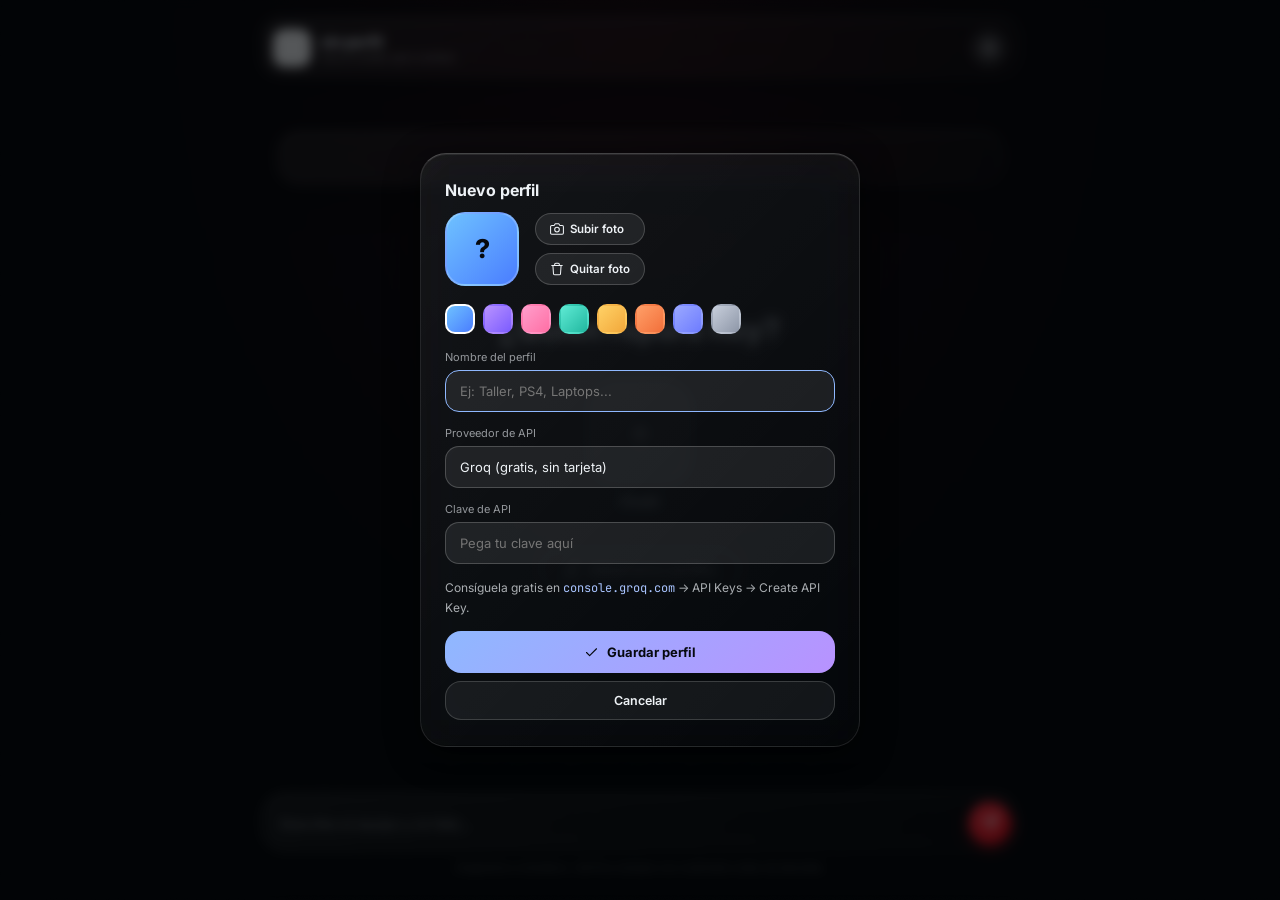
==== index.html @ c8fe5f02 "Add files via upload" ====
<!DOCTYPE html>
<html lang="es">
<head>
  <meta charset="UTF-8">
  <meta name="viewport" content="width=device-width, initial-scale=1.0">
  <title>Banco — Asistente de diagnóstico</title>
  <link rel="stylesheet" href="styles.css">
</head>
<body>

<div class="mesh"></div>
<div class="grain"></div>

<!-- ===================== PANTALLA DE PERFILES ===================== -->
<div id="profileScreen">
  <h1 id="profileScreenTitle">¿Quién repara hoy?</h1>
  <div class="profile-grid" id="profileGrid"></div>
  <div class="profile-screen-actions">
    <button type="button" class="manage-btn" id="manageToggle">
      <svg class="icon" viewBox="0 0 24 24"><path d="M12 20h9"/><path d="M16.5 3.5a2.12 2.12 0 0 1 3 3L7 19l-4 1 1-4Z"/></svg>
      Administrar perfiles
    </button>
  </div>
</div>

<!-- ===================== VISTA DE CHAT ===================== -->
<header>
  <div class="headerbar glass">
    <button type="button" class="header-avatar-btn" id="switchProfileBtn" title="Cambiar de perfil"></button>
    <div class="headertext">
      <h1 id="activeProfileLabel">sin perfil</h1>
      <div class="sub">toca el avatar para cambiar</div>
    </div>
    <button type="button" id="historyBtn" class="iconbtn" title="Historial">
      <svg class="icon" viewBox="0 0 24 24"><circle cx="12" cy="12" r="9"/><path d="M12 7v5l3 3"/></svg>
    </button>
  </div>
</header>

<!-- Modal: historial -->
<div id="historyModal" class="modal-overlay" style="display:none;">
  <div class="modal glass">
    <h2>
      <svg class="icon" viewBox="0 0 24 24"><circle cx="12" cy="12" r="9"/><path d="M12 7v5l3 3"/></svg>
      Historial
    </h2>
    <div id="historyContent"></div>
    <button type="button" class="danger-btn" id="clearHistoryBtn">
      <svg class="icon" viewBox="0 0 24 24" style="width:15px;height:15px;display:inline;vertical-align:-2px;margin-right:4px;"><path d="M3 6h18"/><path d="M8 6V4a2 2 0 0 1 2-2h4a2 2 0 0 1 2 2v2"/><path d="M19 6l-1 14a2 2 0 0 1-2 2H8a2 2 0 0 1-2-2L5 6"/></svg>
      Borrar todo el historial
    </button>
    <button type="button" class="ghost-btn" id="closeHistoryBtn">Cerrar</button>
  </div>
</div>

<!-- Modal: crear/editar perfil -->
<div id="editModal" class="modal-overlay" style="display:none;">
  <div class="modal glass">
    <h2 id="editTitle">Nuevo perfil</h2>

    <div class="avatar-picker">
      <div class="avatar-preview" id="avatarPreview">?</div>
      <div class="avatar-actions">
        <button type="button" id="uploadAvatarBtn">
          <svg class="icon" viewBox="0 0 24 24" style="width:14px;height:14px;"><path d="M23 19a2 2 0 0 1-2 2H3a2 2 0 0 1-2-2V8a2 2 0 0 1 2-2h4l2-3h6l2 3h4a2 2 0 0 1 2 2Z"/><circle cx="12" cy="13" r="4"/></svg>
          Subir foto
        </button>
        <button type="button" id="removeAvatarBtn">
          <svg class="icon" viewBox="0 0 24 24" style="width:14px;height:14px;"><path d="M3 6h18"/><path d="M8 6V4a2 2 0 0 1 2-2h4a2 2 0 0 1 2 2v2"/><path d="M19 6l-1 14a2 2 0 0 1-2 2H8a2 2 0 0 1-2-2L5 6"/></svg>
          Quitar foto
        </button>
      </div>
      <input type="file" id="avatarFileInput" accept="image/*" style="display:none;">
    </div>

    <div class="color-row" id="colorRow"></div>

    <div class="field">
      <label class="field-label">Nombre del perfil</label>
      <input type="text" id="profileNameInput" placeholder="Ej: Taller, PS4, Laptops...">
    </div>

    <div class="field">
      <label class="field-label">Proveedor de API</label>
      <select id="providerSelect">
        <option value="groq">Groq (gratis, sin tarjeta)</option>
        <option value="anthropic">Anthropic / Claude</option>
        <option value="openai">OpenAI</option>
        <option value="custom">Otro compatible con OpenAI (URL personalizada)</option>
      </select>
    </div>

    <div class="field" id="customUrlField" style="display:none;">
      <label class="field-label">URL del endpoint</label>
      <input type="text" id="customUrlInput" placeholder="https://.../v1/chat/completions">
    </div>

    <div class="field">
      <label class="field-label">Clave de API</label>
      <input type="password" id="profileKeyInput" placeholder="Pega tu clave aquí" autocomplete="off">
    </div>

    <p class="modal-text" id="providerHint"></p>

    <button type="button" class="primary-btn" id="saveProfileBtn">
      <svg class="icon" viewBox="0 0 24 24" style="width:15px;height:15px;"><path d="M20 6 9 17l-5-5"/></svg>
      Guardar perfil
    </button>
    <button type="button" class="danger-btn" id="deleteProfileBtn" style="display:none;">Eliminar este perfil</button>
    <button type="button" class="ghost-btn" id="cancelEditBtn">Cancelar</button>
  </div>
</div>

<main id="thread">
  <div class="empty glass" id="emptyState"></div>
</main>

<footer>
  <form id="chatForm" class="glass">
    <textarea id="input" rows="1" placeholder="Describe el equipo y la falla..."></textarea>
    <button type="submit" class="send" id="sendBtn">
      <svg class="icon" viewBox="0 0 24 24" style="stroke:#fff;"><path d="m22 2-7 20-4-9-9-4Z"/><path d="M22 2 11 13"/></svg>
    </button>
  </form>
  <div class="hint">Diagnóstico orientativo. Verifica siempre con multímetro antes de desoldar.</div>
</footer>

<script src="script.js"></script>
</body>
</html>
---- styles.css ----
@import url('https://fonts.googleapis.com/css2?family=Inter:wght@400;500;600;700;800&family=JetBrains+Mono:wght@400;500&display=swap');

* { box-sizing: border-box; -webkit-tap-highlight-color: transparent; }

html, body {
  margin: 0; height: 100%; font-family: 'Inter', sans-serif; color: #eef2f6; overflow-x: hidden;
}

body { min-height: 100vh; display: flex; flex-direction: column; background: #05070c; position: relative; }

.mesh {
  position: fixed; inset: 0; z-index: 0;
  background:
    radial-gradient(ellipse at 50% 0%, rgba(60,10,14,0.35), transparent 55%),
    radial-gradient(ellipse at 50% 100%, rgba(0,0,0,0.6), transparent 60%),
    #000000;
}
.grain {
  position: fixed; inset: 0; z-index: 1; pointer-events: none; opacity: 0.045;
  background-image: url("data:image/svg+xml,%3Csvg xmlns='http://www.w3.org/2000/svg' width='120' height='120'%3E%3Cfilter id='n'%3E%3CfeTurbulence type='fractalNoise' baseFrequency='0.9' numOctaves='2' stitchTiles='stitch'/%3E%3C/filter%3E%3Crect width='100%25' height='100%25' filter='url(%23n)'/%3E%3C/svg%3E");
}

.glass {
  background: linear-gradient(135deg, rgba(255,255,255,0.07), rgba(255,255,255,0.015));
  backdrop-filter: blur(24px) saturate(140%);
  -webkit-backdrop-filter: blur(24px) saturate(140%);
  border: 1px solid rgba(255,255,255,0.1);
  border-top-color: rgba(255,255,255,0.22);
  box-shadow: 0 8px 32px rgba(0,0,0,0.6), inset 0 1px 0 rgba(255,255,255,0.08), inset 0 -1px 0 rgba(0,0,0,0.3);
}

svg.icon { width: 18px; height: 18px; stroke: currentColor; fill: none; stroke-width: 1.8; stroke-linecap: round; stroke-linejoin: round; display: block; }

/* ===================== PANTALLA DE PERFILES (estilo Netflix) ===================== */

#profileScreen {
  position: fixed; inset: 0; z-index: 50;
  display: flex; flex-direction: column; align-items: center; justify-content: center;
  padding: 40px 20px; text-align: center;
}

#profileScreen h1 {
  font-size: clamp(20px, 4vw, 30px);
  font-weight: 800;
  margin: 0 0 36px;
  letter-spacing: 0.01em;
}

.profile-grid {
  display: flex; flex-wrap: wrap; justify-content: center; gap: 22px;
  max-width: 780px;
}

.profile-card {
  width: 118px;
  display: flex; flex-direction: column; align-items: center; gap: 10px;
  cursor: pointer;
  animation: pop-in 0.4s cubic-bezier(.2,.8,.2,1) backwards;
}
.profile-card:nth-child(1){animation-delay:.02s}
.profile-card:nth-child(2){animation-delay:.06s}
.profile-card:nth-child(3){animation-delay:.1s}
.profile-card:nth-child(4){animation-delay:.14s}
.profile-card:nth-child(5){animation-delay:.18s}
.profile-card:nth-child(6){animation-delay:.22s}
@keyframes pop-in { from { opacity: 0; transform: translateY(14px) scale(0.9); } to { opacity: 1; transform: translateY(0) scale(1); } }

.avatar-tile {
  width: 100px; height: 100px; border-radius: 26px;
  display: flex; align-items: center; justify-content: center;
  font-size: 34px; font-weight: 800;
  color: #06090f;
  position: relative;
  overflow: hidden;
  border: 3px solid transparent;
  transition: transform 0.22s cubic-bezier(.2,.8,.2,1), border-color 0.22s ease, box-shadow 0.22s ease;
  box-shadow: 0 6px 18px rgba(0,0,0,0.4);
}
.avatar-tile img { width: 100%; height: 100%; object-fit: cover; }

.profile-card:hover .avatar-tile, .profile-card:focus-visible .avatar-tile {
  transform: translateY(-6px) scale(1.06);
  border-color: #fff;
  box-shadow: 0 14px 30px rgba(0,0,0,0.5), 0 0 0 4px rgba(255,255,255,0.08);
}

.avatar-tile.editing { animation: wiggle 0.35s ease-in-out infinite; }
@keyframes wiggle { 0%,100%{transform:rotate(-2deg)} 50%{transform:rotate(2deg)} }

.profile-card .pname {
  font-size: 13px; font-weight: 600; color: rgba(238,242,246,0.85);
  max-width: 108px; overflow: hidden; text-overflow: ellipsis; white-space: nowrap;
}

.edit-pencil {
  position: absolute; inset: 0; display: none; align-items: center; justify-content: center;
  background: rgba(0,0,0,0.55); color: #fff; border-radius: 23px;
}
.managing .edit-pencil { display: flex; }
.managing .profile-card .avatar-tile { border-color: rgba(255,255,255,0.5); }

.add-tile {
  background: rgba(255,255,255,0.06);
  border: 2px dashed rgba(255,255,255,0.3) !important;
  color: rgba(238,242,246,0.6);
}
.add-tile:hover { color: #eef2f6; border-color: rgba(255,255,255,0.6) !important; }

.profile-screen-actions { margin-top: 40px; display: flex; gap: 12px; }

.manage-btn {
  background: transparent; border: 1px solid rgba(255,255,255,0.28); color: rgba(238,242,246,0.75);
  font-family: inherit; font-size: 12.5px; font-weight: 600; letter-spacing: 0.04em;
  padding: 10px 22px; border-radius: 999px; cursor: pointer; display: flex; align-items: center; gap: 8px;
  transition: all 0.15s ease;
}
.manage-btn:hover { border-color: #fff; color: #fff; }
.manage-btn.active { background: #eef2f6; color: #06090f; border-color: #eef2f6; }

/* ===================== HEADER (vista de chat) ===================== */

header { position: sticky; top: 0; z-index: 10; padding: 18px 20px 16px; }

.headerbar { max-width: 760px; margin: 0 auto; border-radius: 22px; padding: 10px 12px 10px 12px; display: flex; align-items: center; gap: 10px; }

.header-avatar-btn {
  width: 38px; height: 38px; border-radius: 12px; border: none; cursor: pointer; flex-shrink: 0;
  overflow: hidden; padding: 0; display: flex; align-items: center; justify-content: center;
  font-weight: 800; font-size: 14px; color: #06090f;
}
.header-avatar-btn img { width: 100%; height: 100%; object-fit: cover; }

.headertext { flex: 1; min-width: 0; text-align: left; }
.headertext h1 { margin: 0; font-size: 14.5px; font-weight: 700; overflow: hidden; text-overflow: ellipsis; white-space: nowrap; }
.headertext .sub { font-size: 10.5px; color: rgba(238,242,246,0.55); margin-top: 1px; }

.iconbtn {
  background: rgba(255,255,255,0.1); border: 1px solid rgba(255,255,255,0.2); color: #eef2f6;
  width: 36px; height: 36px; border-radius: 50%;
  display: flex; align-items: center; justify-content: center; cursor: pointer; flex-shrink: 0;
  transition: background 0.15s ease;
}
.iconbtn:hover { background: rgba(255,255,255,0.18); }

main {
  position: relative; z-index: 2; flex: 1; max-width: 760px; width: 100%;
  margin: 0 auto; padding: 8px 16px 160px; display: flex; flex-direction: column; gap: 14px;
}

.empty { margin-top: 30px; border-radius: 24px; padding: 26px 24px; font-size: 13px; line-height: 1.7; color: rgba(238,242,246,0.85); }
.empty .eyebrow { display: inline-block; font-size: 10.5px; font-weight: 700; letter-spacing: 0.1em; text-transform: uppercase; color: #a9c4ff; margin-bottom: 10px; }

.chip-row { display: flex; flex-wrap: wrap; gap: 8px; margin-top: 14px; }
.chip {
  font-size: 11.5px; padding: 7px 12px; border-radius: 999px;
  background: rgba(255,255,255,0.08); border: 1px solid rgba(255,255,255,0.18);
  color: rgba(238,242,246,0.9); cursor: pointer; transition: all 0.15s ease;
}
.chip:hover { background: rgba(255,255,255,0.16); transform: translateY(-1px); }

.msg { display: flex; gap: 10px; max-width: 100%; align-items: flex-start; }
.avatar { flex-shrink: 0; width: 30px; height: 30px; border-radius: 50%; margin-top: 2px; overflow: hidden; display:flex; align-items:center; justify-content:center; font-size:12px; font-weight:800; color:#06090f; }
.avatar img { width: 100%; height: 100%; object-fit: cover; }
.msg.assistant .avatar { background: conic-gradient(from 180deg, #7dd8ff, #b892ff, #ff9ecb, #7dd8ff); box-shadow: 0 0 14px rgba(150,170,255,0.5); }

.bubble { flex: 1; padding: 12px 16px; border-radius: 20px; font-size: 13.5px; line-height: 1.65; white-space: pre-wrap; word-break: break-word; }
.msg.user .bubble { background: linear-gradient(135deg, rgba(120,150,255,0.35), rgba(120,150,255,0.12)); border: 1px solid rgba(150,170,255,0.4); box-shadow: inset 0 1px 0 rgba(255,255,255,0.2); }
.msg.assistant .bubble { background: linear-gradient(135deg, rgba(255,255,255,0.1), rgba(255,255,255,0.03)); border: 1px solid rgba(255,255,255,0.16); box-shadow: inset 0 1px 0 rgba(255,255,255,0.15); }
.msg-ts { font-size: 9.5px; color: rgba(238,242,246,0.35); margin-top: 4px; }

.bubble.thinking { color: rgba(238,242,246,0.55); }
.dots span { display: inline-block; animation: blink 1.2s infinite; }
.dots span:nth-child(2) { animation-delay: 0.2s; }
.dots span:nth-child(3) { animation-delay: 0.4s; }
@keyframes blink { 0%,80%,100%{opacity:0.2} 40%{opacity:1} }

footer { position: fixed; bottom: 0; left: 0; right: 0; z-index: 10; padding: 14px 16px 26px; }
form { max-width: 760px; margin: 0 auto; display: flex; gap: 8px; align-items: flex-end; border-radius: 26px; padding: 8px 8px 8px 18px; }

textarea { flex: 1; resize: none; background: transparent; border: none; outline: none; color: #eef2f6; font-family: inherit; font-size: 14px; line-height: 1.5; max-height: 140px; padding: 10px 0; }
textarea::placeholder { color: rgba(238,242,246,0.45); }

button.send {
  background: linear-gradient(135deg, #ff2d3a, #e50914); color: #fff; border: none;
  width: 42px; height: 42px; border-radius: 50%; display: flex; align-items: center; justify-content: center;
  cursor: pointer; flex-shrink: 0; box-shadow: 0 4px 14px rgba(229,9,20,0.45), inset 0 1px 0 rgba(255,255,255,0.25);
  transition: transform 0.12s ease;
}
button.send:hover:not(:disabled) { transform: translateY(-1px) scale(1.04); }
button.send:disabled { background: rgba(255,255,255,0.12); color: rgba(238,242,246,0.4); box-shadow: none; cursor: not-allowed; }

.hint { max-width: 760px; margin: 8px auto 0; font-size: 10.5px; color: rgba(238,242,246,0.45); text-align: center; }

::-webkit-scrollbar { width: 8px; }
::-webkit-scrollbar-thumb { background: rgba(255,255,255,0.15); border-radius: 4px; }

/* ===================== modales ===================== */
.modal-overlay {
  position: fixed; inset: 0; z-index: 100; background: rgba(3,5,9,0.65);
  backdrop-filter: blur(6px); display: flex; align-items: center; justify-content: center; padding: 20px;
}
.modal { max-width: 440px; width: 100%; border-radius: 26px; padding: 26px 24px; max-height: 85vh; overflow-y: auto; }
.modal h2 { margin: 0 0 12px; font-size: 16px; display:flex; align-items:center; gap:8px; }
.modal-text { font-size: 12px; line-height: 1.6; color: rgba(238,242,246,0.7); margin: 0 0 14px; }
.modal .mono { font-family: 'JetBrains Mono', monospace; color: #a9c4ff; }
.field-label { font-size: 11px; color: rgba(238,242,246,0.6); margin-bottom: 6px; display: block; }
.field { margin-bottom: 14px; }

input[type="text"], input[type="password"], select {
  width: 100%; background: rgba(255,255,255,0.08); border: 1px solid rgba(255,255,255,0.2);
  border-radius: 14px; color: #eef2f6; font-family: inherit; font-size: 13px; padding: 12px 14px; outline: none;
}
input[type="text"]:focus, input[type="password"]:focus, select:focus { border-color: #8fb8ff; }
select { font-family: 'Inter', sans-serif; appearance: none; }
select option { background: #101521; color: #eef2f6; }

.primary-btn {
  width: 100%; background: linear-gradient(135deg, #8fb8ff, #b892ff); color: #06090f; border: none;
  font-family: inherit; font-weight: 700; font-size: 13px; border-radius: 16px; padding: 13px; cursor: pointer; margin-top: 4px;
  display: flex; align-items: center; justify-content: center; gap: 8px;
}
.ghost-btn {
  width: 100%; background: rgba(255,255,255,0.06); color: #eef2f6; border: 1px solid rgba(255,255,255,0.16);
  font-family: inherit; font-weight: 600; font-size: 12.5px; border-radius: 16px; padding: 11px; cursor: pointer; margin-top: 8px;
}
.danger-btn {
  width: 100%; background: rgba(255,110,140,0.14); color: #ff9ecb; border: 1px solid rgba(255,110,140,0.35);
  font-family: inherit; font-weight: 600; font-size: 12.5px; border-radius: 16px; padding: 11px; cursor: pointer; margin-top: 8px;
}

.avatar-picker { display: flex; align-items: center; gap: 16px; margin-bottom: 18px; }
.avatar-preview {
  width: 74px; height: 74px; border-radius: 20px; flex-shrink: 0; overflow: hidden;
  display: flex; align-items: center; justify-content: center; font-size: 26px; font-weight: 800; color: #06090f;
  border: 2px solid rgba(255,255,255,0.2);
}
.avatar-preview img { width: 100%; height: 100%; object-fit: cover; }
.avatar-actions { display: flex; flex-direction: column; gap: 8px; }
.avatar-actions button {
  background: rgba(255,255,255,0.08); border: 1px solid rgba(255,255,255,0.18); color: #eef2f6;
  font-family: inherit; font-size: 11.5px; font-weight: 600; padding: 8px 14px; border-radius: 999px; cursor: pointer;
  display: flex; align-items: center; gap: 6px;
}
.avatar-actions button:hover { background: rgba(255,255,255,0.15); }

.color-row { display: flex; gap: 8px; flex-wrap: wrap; margin-bottom: 16px; }
.color-swatch {
  width: 30px; height: 30px; border-radius: 10px; cursor: pointer; border: 2px solid transparent;
  transition: transform 0.15s ease;
}
.color-swatch:hover { transform: scale(1.1); }
.color-swatch.selected { border-color: #fff; }

/* historial */
.history-day { font-size: 10.5px; font-weight: 700; letter-spacing: 0.06em; text-transform: uppercase; color: #a9c4ff; margin: 18px 0 8px; }
.history-day:first-child { margin-top: 0; }
.history-entry { padding: 10px 0; border-bottom: 1px solid rgba(255,255,255,0.08); }
.history-role { font-size: 10px; font-weight: 700; text-transform: uppercase; letter-spacing: 0.04em; color: rgba(238,242,246,0.5); margin-bottom: 3px; }
.history-role.user { color: #8fb8ff; }
.history-content { font-size: 12.5px; line-height: 1.55; color: rgba(238,242,246,0.9); }
.history-time { font-size: 10px; color: rgba(238,242,246,0.4); float: right; }
.history-empty { text-align: center; color: rgba(238,242,246,0.5); font-size: 12.5px; padding: 30px 0; }
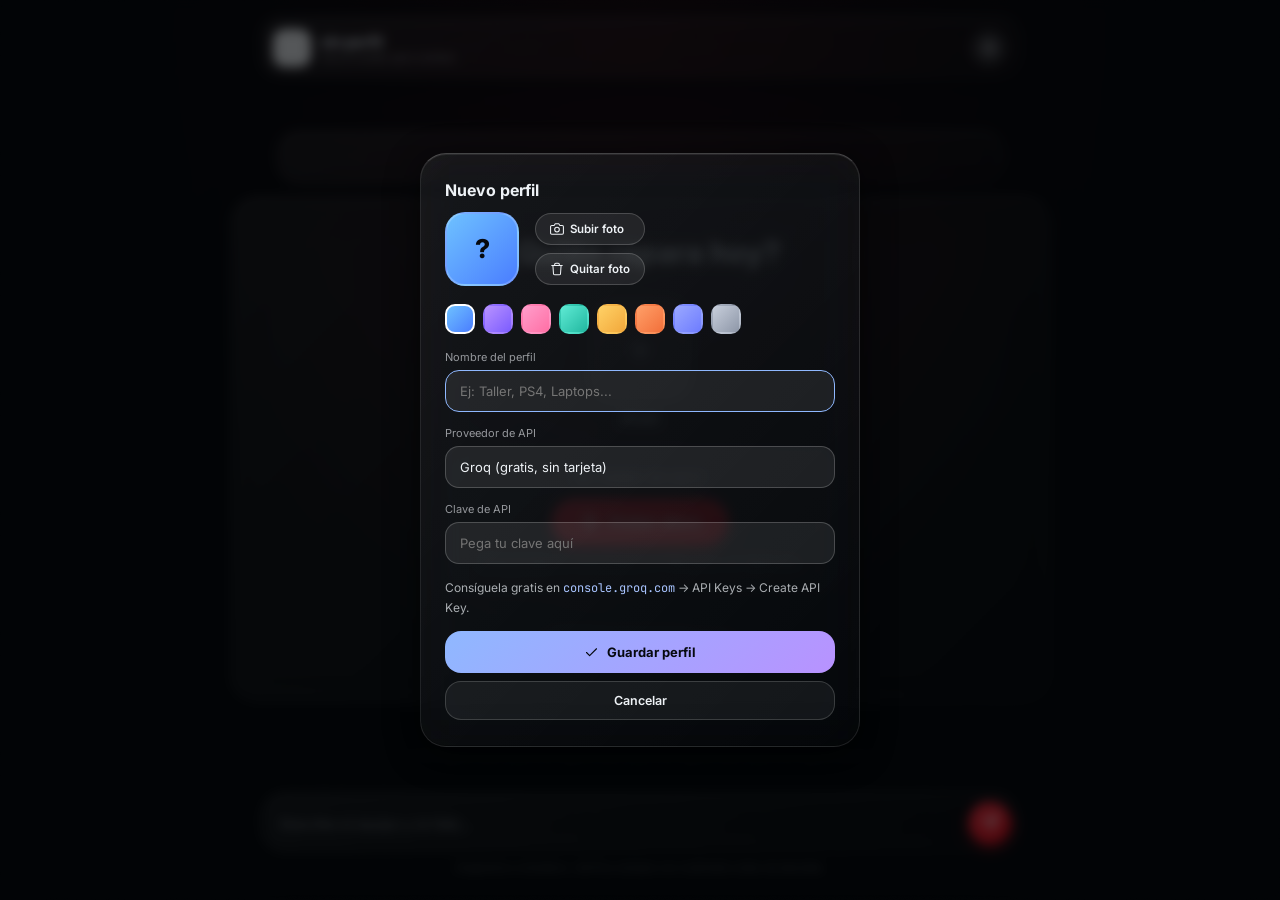
==== commit 1541cbf2: "Add files via upload" ====
--- a/index.html
+++ b/index.html
@@ -13,13 +13,26 @@
 
 <!-- ===================== PANTALLA DE PERFILES ===================== -->
 <div id="profileScreen">
-  <h1 id="profileScreenTitle">¿Quién repara hoy?</h1>
-  <div class="profile-grid" id="profileGrid"></div>
-  <div class="profile-screen-actions">
-    <button type="button" class="manage-btn" id="manageToggle">
-      <svg class="icon" viewBox="0 0 24 24"><path d="M12 20h9"/><path d="M16.5 3.5a2.12 2.12 0 0 1 3 3L7 19l-4 1 1-4Z"/></svg>
-      Administrar perfiles
-    </button>
+  <div class="profile-panel glass">
+    <h1 id="profileScreenTitle">¿Quién repara hoy?</h1>
+    <div class="profile-grid" id="profileGrid"></div>
+
+    <!-- Sección: Prueba gratis sin API Key -->
+    <div class="demo-section">
+      <p class="demo-section-title">No tienes API Key?</p>
+      <button type="button" class="demo-btn" id="demoTryBtn">
+        <svg class="icon" viewBox="0 0 24 24" style="width:20px;height:20px;"><path d="M13 2 3 14h9l-1 8 10-12h-9l1-8z"/></svg>
+        Probar ahora
+      </button>
+      <p class="demo-sub">Entra al chat con Groq (Llama 3.3 70B) gratis, sin registrarte</p>
+    </div>
+
+    <div class="profile-screen-actions">
+      <button type="button" class="manage-btn" id="manageToggle">
+        <svg class="icon" viewBox="0 0 24 24"><path d="M12 20h9"/><path d="M16.5 3.5a2.12 2.12 0 0 1 3 3L7 19l-4 1 1-4Z"/></svg>
+        Administrar perfiles
+      </button>
+    </div>
   </div>
 </div>
 
--- a/styles.css
+++ b/styles.css
@@ -39,10 +39,21 @@
   padding: 40px 20px; text-align: center;
 }
 
+/* Panel unificado que cubre toda la pantalla de perfiles */
+.profile-panel {
+  border-radius: 28px;
+  padding: 36px 32px 32px;
+  max-width: 820px;
+  width: 100%;
+  display: flex;
+  flex-direction: column;
+  align-items: center;
+}
+
 #profileScreen h1 {
   font-size: clamp(20px, 4vw, 30px);
   font-weight: 800;
-  margin: 0 0 36px;
+  margin: 0 0 30px;
   letter-spacing: 0.01em;
 }
 
@@ -260,3 +271,57 @@
 .history-content { font-size: 12.5px; line-height: 1.55; color: rgba(238,242,246,0.9); }
 .history-time { font-size: 10px; color: rgba(238,242,246,0.4); float: right; }
 .history-empty { text-align: center; color: rgba(238,242,246,0.5); font-size: 12.5px; padding: 30px 0; }
+
+/* ===================== DEMO SECTION ===================== */
+
+.demo-section {
+  margin-top: 24px;
+  padding: 20px 22px;
+  border-radius: 18px;
+  background: rgba(255,255,255,0.04);
+  border: 1px solid rgba(255,255,255,0.08);
+  display: flex;
+  flex-direction: column;
+  align-items: center;
+  gap: 10px;
+  max-width: 380px;
+  width: 100%;
+}
+
+.demo-section-title {
+  font-size: 11px;
+  font-weight: 700;
+  letter-spacing: 0.1em;
+  text-transform: uppercase;
+  color: rgba(238,242,246,0.5);
+  margin: 0 0 4px;
+}
+
+.demo-btn {
+  background: linear-gradient(135deg, #ff2d3a, #e50914);
+  border: none;
+  color: #fff;
+  font-family: inherit;
+  font-weight: 700;
+  font-size: 13.5px;
+  letter-spacing: 0.02em;
+  padding: 13px 28px;
+  border-radius: 999px;
+  cursor: pointer;
+  display: flex;
+  align-items: center;
+  gap: 10px;
+  transition: all 0.2s ease;
+  box-shadow: 0 4px 16px rgba(229,9,20,0.4), inset 0 1px 0 rgba(255,255,255,0.25);
+}
+.demo-btn:hover {
+  transform: translateY(-2px) scale(1.03);
+  box-shadow: 0 6px 24px rgba(229,9,20,0.55), inset 0 1px 0 rgba(255,255,255,0.3);
+}
+
+.demo-sub {
+  font-size: 11px;
+  color: rgba(238,242,246,0.4);
+  margin: 0;
+  text-align: center;
+}
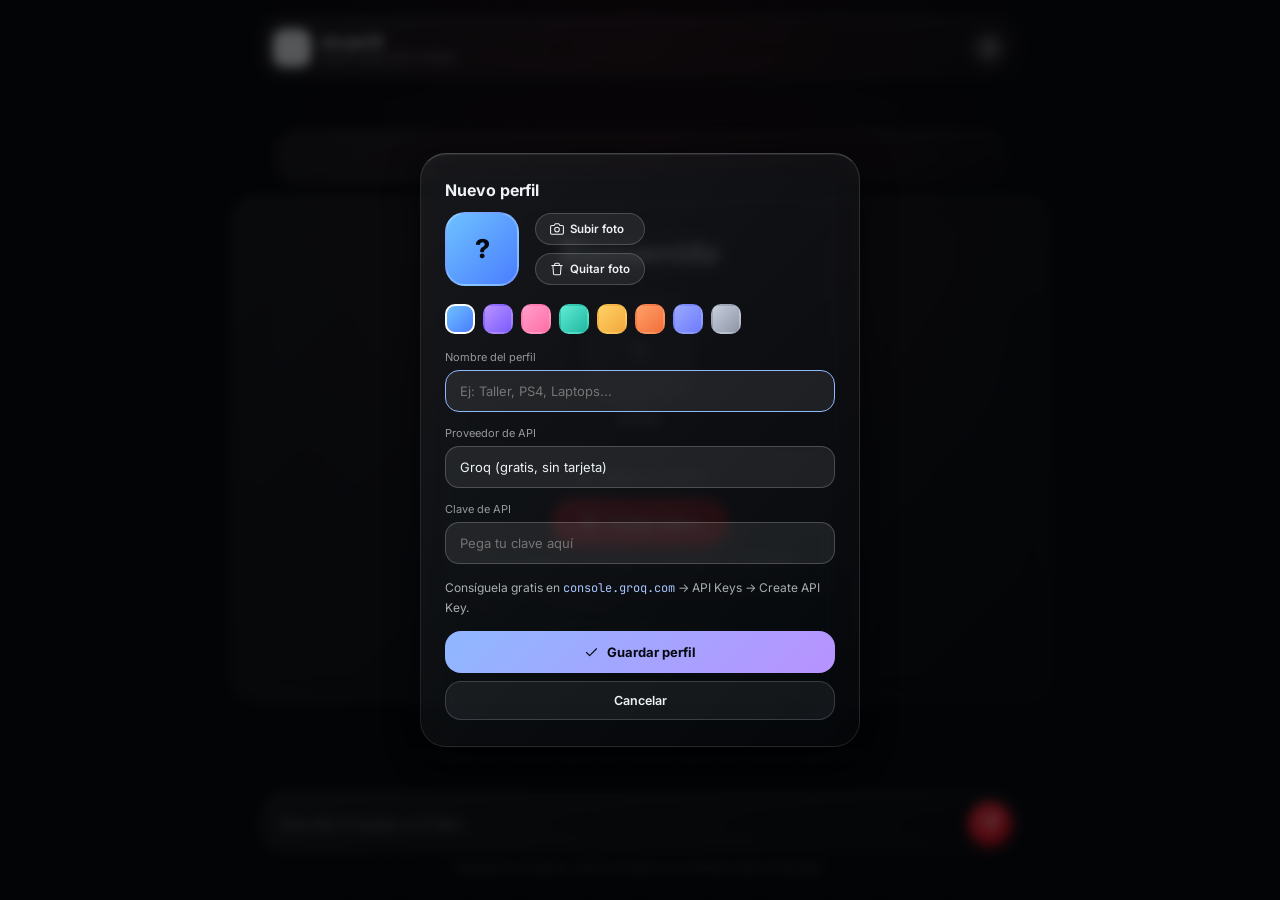
==== commit 67d56f30: "Change title and welcome message in index.html" ====
--- a/index.html
+++ b/index.html
@@ -3,7 +3,7 @@
 <head>
   <meta charset="UTF-8">
   <meta name="viewport" content="width=device-width, initial-scale=1.0">
-  <title>Banco — Asistente de diagnóstico</title>
+  <title>DMZ</title>
   <link rel="stylesheet" href="styles.css">
 </head>
 <body>
@@ -14,7 +14,7 @@
 <!-- ===================== PANTALLA DE PERFILES ===================== -->
 <div id="profileScreen">
   <div class="profile-panel glass">
-    <h1 id="profileScreenTitle">¿Quién repara hoy?</h1>
+    <h1 id="profileScreenTitle">Bienvenido</h1>
     <div class="profile-grid" id="profileGrid"></div>
 
     <!-- Sección: Prueba gratis sin API Key -->
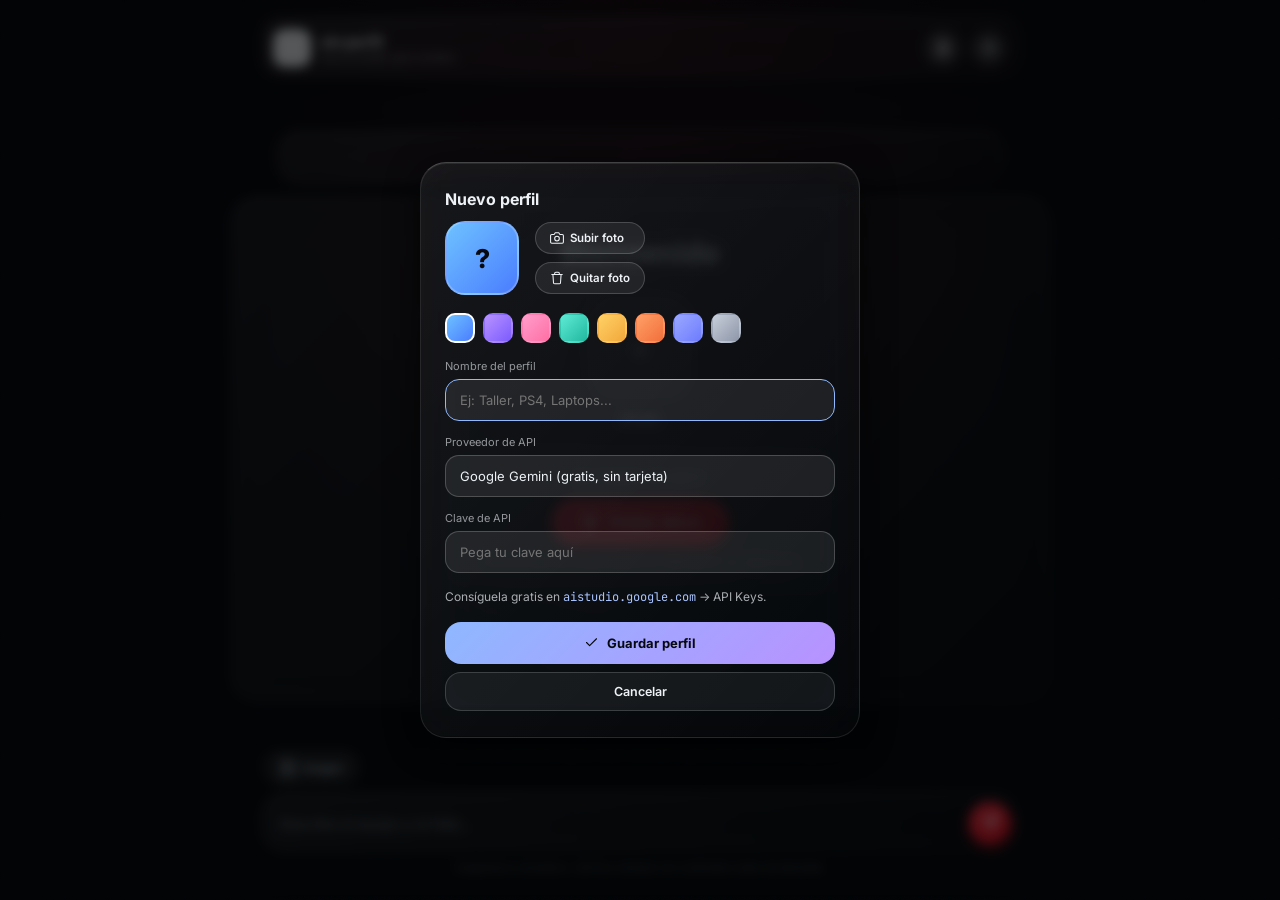
==== commit e5c8e0b2: "Add files via upload" ====
--- a/index.html
+++ b/index.html
@@ -14,7 +14,7 @@
 <!-- ===================== PANTALLA DE PERFILES ===================== -->
 <div id="profileScreen">
   <div class="profile-panel glass">
-    <h1 id="profileScreenTitle">Bienvenido</h1>
+    <h1 id="profileScreenTitle">BIenvenido</h1>
     <div class="profile-grid" id="profileGrid"></div>
 
     <!-- Sección: Prueba gratis sin API Key -->
@@ -44,6 +44,9 @@
       <h1 id="activeProfileLabel">sin perfil</h1>
       <div class="sub">toca el avatar para cambiar</div>
     </div>
+    <button type="button" id="downloadPdfBtn" class="iconbtn" title="Generar PDF del diagnóstico">
+      <svg class="icon" viewBox="0 0 24 24"><path d="M14 2H6a2 2 0 0 0-2 2v16a2 2 0 0 0 2 2h12a2 2 0 0 0 2-2V8Z"/><polyline points="14 2 14 8 20 8"/><line x1="16" y1="13" x2="8" y2="13"/><line x1="16" y1="17" x2="8" y2="17"/><polyline points="10 9 9 9 8 9"/></svg>
+    </button>
     <button type="button" id="historyBtn" class="iconbtn" title="Historial">
       <svg class="icon" viewBox="0 0 24 24"><circle cx="12" cy="12" r="9"/><path d="M12 7v5l3 3"/></svg>
     </button>
@@ -96,7 +99,7 @@
     <div class="field">
       <label class="field-label">Proveedor de API</label>
       <select id="providerSelect">
-        <option value="groq">Groq (gratis, sin tarjeta)</option>
+        <option value="google">Google Gemini (gratis, sin tarjeta)</option>
         <option value="anthropic">Anthropic / Claude</option>
         <option value="openai">OpenAI</option>
         <option value="custom">Otro compatible con OpenAI (URL personalizada)</option>
@@ -124,11 +127,41 @@
   </div>
 </div>
 
+<!-- Modal: generar imagen -->
+<div id="imageModal" class="modal-overlay" style="display:none;">
+  <div class="modal glass">
+    <h2>
+      <svg class="icon" viewBox="0 0 24 24" style="width:18px;height:18px;"><rect x="3" y="3" width="18" height="18" rx="2" ry="2"/><circle cx="8.5" cy="8.5" r="1.5"/><polyline points="21 15 16 10 5 21"/></svg>
+      Generar imagen
+    </h2>
+    <p class="modal-text">Describe la imagen que querés generar. Se usa IA gratuita (Pollinations).</p>
+    <div class="field">
+      <input type="text" id="imagePromptInput" placeholder="Ej: diagrama de un circuito de fuente de poder ATX">
+    </div>
+    <button type="button" class="primary-btn" id="imageGenerateBtn">
+      <svg class="icon" viewBox="0 0 24 24" style="width:14px;height:14px;"><polygon points="13 2 3 14 12 14 11 22 21 10 12 10 13 2"/></svg>
+      Generar
+    </button>
+    <div id="imageLoading" style="display:none;text-align:center;padding:20px;color:rgba(238,242,246,0.6);">
+      <div class="dots" style="font-size:20px;"><span>.</span><span>.</span><span>.</span></div>
+      <p style="margin-top:8px;">Generando imagen...</p>
+    </div>
+    <div id="imageResultContainer"></div>
+    <button type="button" class="ghost-btn" id="closeImageBtn" style="margin-top:16px;">Cerrar</button>
+  </div>
+</div>
+
 <main id="thread">
   <div class="empty glass" id="emptyState"></div>
 </main>
 
 <footer>
+  <div class="footer-actions">
+    <button type="button" class="action-btn" id="generateImageBtn" title="Generar imagen">
+      <svg class="icon" viewBox="0 0 24 24"><rect x="3" y="3" width="18" height="18" rx="2" ry="2"/><circle cx="8.5" cy="8.5" r="1.5"/><polyline points="21 15 16 10 5 21"/></svg>
+      Imagen
+    </button>
+  </div>
   <form id="chatForm" class="glass">
     <textarea id="input" rows="1" placeholder="Describe el equipo y la falla..."></textarea>
     <button type="submit" class="send" id="sendBtn">
@@ -138,6 +171,7 @@
   <div class="hint">Diagnóstico orientativo. Verifica siempre con multímetro antes de desoldar.</div>
 </footer>
 
+<script src="https://js.puter.com/v2/"></script>
 <script src="script.js"></script>
 </body>
 </html>
--- a/styles.css
+++ b/styles.css
@@ -325,3 +325,138 @@
   margin: 0;
   text-align: center;
 }
+/* ===================== ACCIONES FOOTER (botón imagen) ===================== */
+
+.footer-actions {
+  max-width: 760px;
+  margin: 0 auto 8px;
+  display: flex;
+  gap: 8px;
+  padding-left: 4px;
+}
+
+.action-btn {
+  background: rgba(255,255,255,0.08);
+  border: 1px solid rgba(255,255,255,0.18);
+  color: rgba(238,242,246,0.8);
+  font-family: inherit;
+  font-size: 11.5px;
+  font-weight: 600;
+  padding: 7px 14px;
+  border-radius: 999px;
+  cursor: pointer;
+  display: flex;
+  align-items: center;
+  gap: 6px;
+  transition: all 0.15s ease;
+}
+.action-btn:hover {
+  background: rgba(255,255,255,0.15);
+  color: #eef2f6;
+  border-color: rgba(255,255,255,0.35);
+}
+
+/* ===================== IMÁGENES GENERADAS EN CHAT ===================== */
+
+.generated-image-wrap {
+  max-width: 420px;
+  border-radius: 16px;
+  overflow: hidden;
+  margin: 4px 0 4px 40px;
+  border: 1px solid rgba(255,255,255,0.15);
+  box-shadow: 0 4px 20px rgba(0,0,0,0.4);
+}
+.generated-image-wrap img {
+  width: 100%;
+  display: block;
+  border-radius: 15px 15px 0 0;
+}
+.generated-image-wrap .img-download {
+  display: flex;
+  align-items: center;
+  gap: 6px;
+  padding: 8px 12px;
+  background: rgba(255,255,255,0.06);
+  color: rgba(238,242,246,0.7);
+  font-size: 11px;
+  font-weight: 600;
+  text-decoration: none;
+  transition: background 0.15s ease;
+}
+.generated-image-wrap .img-download:hover {
+  background: rgba(255,255,255,0.12);
+  color: #eef2f6;
+}
+
+/* ===================== MODAL DE IMAGEN ===================== */
+
+.image-result-preview {
+  margin-top: 16px;
+  border-radius: 14px;
+  overflow: hidden;
+  border: 1px solid rgba(255,255,255,0.15);
+}
+.image-result-preview img {
+  width: 100%;
+  display: block;
+  border-radius: 13px 13px 0 0;
+}
+.image-result-actions {
+  display: flex;
+  gap: 8px;
+  padding: 10px 12px;
+  background: rgba(255,255,255,0.04);
+}
+.img-result-dl-btn, .img-result-send-btn {
+  flex: 1;
+  display: flex;
+  align-items: center;
+  justify-content: center;
+  gap: 6px;
+  padding: 9px 12px;
+  border-radius: 10px;
+  font-family: inherit;
+  font-size: 11.5px;
+  font-weight: 600;
+  cursor: pointer;
+  text-decoration: none;
+  transition: all 0.15s ease;
+}
+.img-result-dl-btn {
+  background: rgba(255,255,255,0.08);
+  border: 1px solid rgba(255,255,255,0.18);
+  color: #eef2f6;
+}
+.img-result-dl-btn:hover {
+  background: rgba(255,255,255,0.15);
+}
+.img-result-send-btn {
+  background: linear-gradient(135deg, #ff2d3a, #e50914);
+  border: none;
+  color: #fff;
+}
+.img-result-send-btn:hover {
+  transform: translateY(-1px);
+  box-shadow: 0 4px 12px rgba(229,9,20,0.4);
+}
+
+.image-error {
+  margin-top: 12px;
+  padding: 12px 16px;
+  border-radius: 12px;
+  background: rgba(255,110,140,0.12);
+  border: 1px solid rgba(255,110,140,0.3);
+  color: #ff9ecb;
+  font-size: 12.5px;
+  text-align: center;
+}
+
+/* ===================== BOTÓN PDF EN HEADER ===================== */
+
+.iconbtn:disabled {
+  opacity: 0.5;
+  cursor: not-allowed;
+}
+.iconbtn:disabled:hover {
+  background: rgba(255,255,255,0.1);
+}
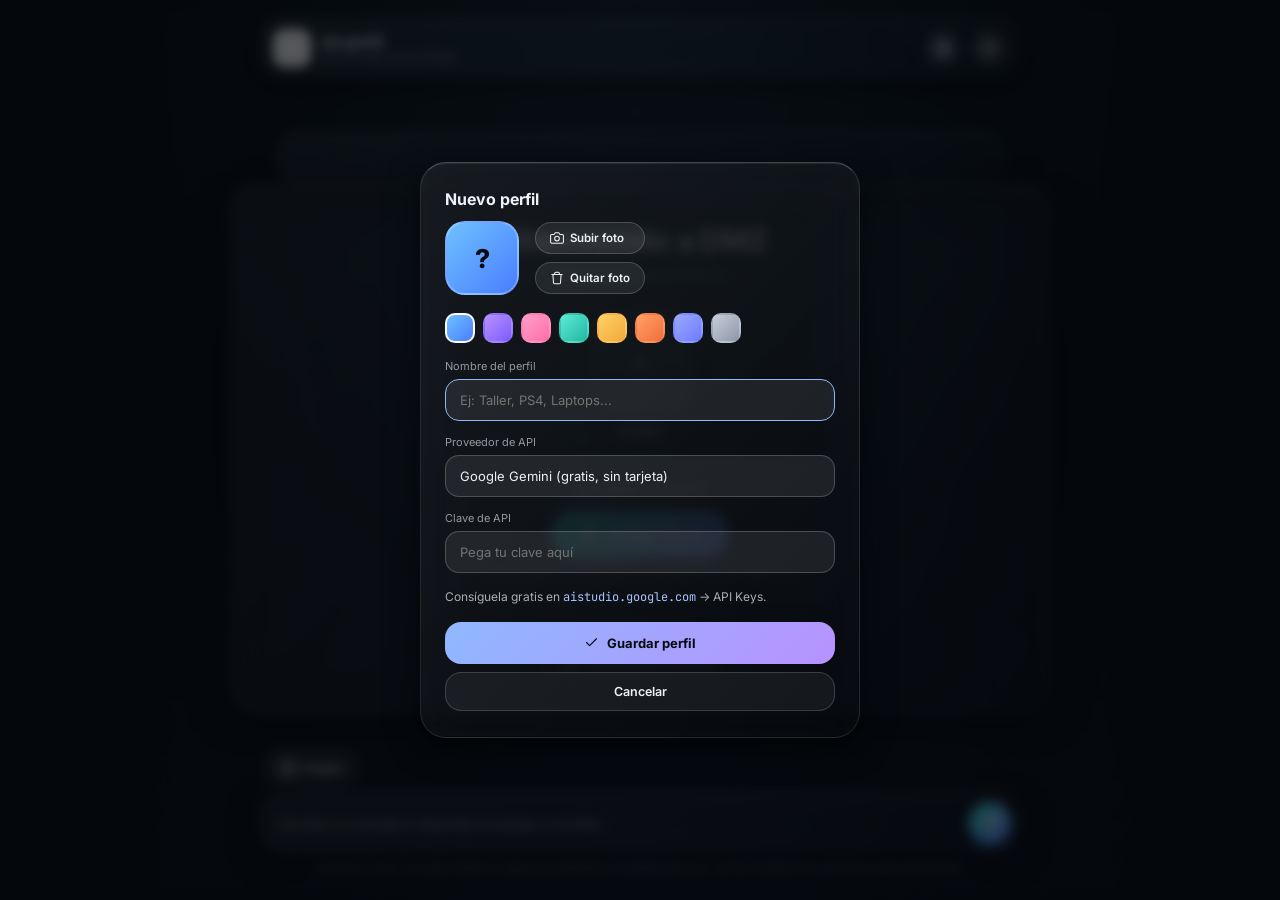
==== commit ec561312: "Add files via upload" ====
--- a/index.html
+++ b/index.html
@@ -14,7 +14,8 @@
 <!-- ===================== PANTALLA DE PERFILES ===================== -->
 <div id="profileScreen">
   <div class="profile-panel glass">
-    <h1 id="profileScreenTitle">BIenvenido</h1>
+    <h1 id="profileScreenTitle">Bienvenido a DMZ</h1>
+    <p class="profile-screen-sub">Elige tu perfil para empezar</p>
     <div class="profile-grid" id="profileGrid"></div>
 
     <!-- Sección: Prueba gratis sin API Key -->
@@ -163,15 +164,14 @@
     </button>
   </div>
   <form id="chatForm" class="glass">
-    <textarea id="input" rows="1" placeholder="Describe el equipo y la falla..."></textarea>
+    <textarea id="input" rows="1" placeholder="Escribe tu consulta o describe el equipo y la falla..."></textarea>
     <button type="submit" class="send" id="sendBtn">
       <svg class="icon" viewBox="0 0 24 24" style="stroke:#fff;"><path d="m22 2-7 20-4-9-9-4Z"/><path d="M22 2 11 13"/></svg>
     </button>
   </form>
-  <div class="hint">Diagnóstico orientativo. Verifica siempre con multímetro antes de desoldar.</div>
+  <div class="hint">Asistente virtual con especialidad en reparación electrónica. En temas técnicos, verifica siempre con multímetro antes de desoldar.</div>
 </footer>
 
-<script src="https://js.puter.com/v2/"></script>
 <script src="script.js"></script>
 </body>
 </html>
--- a/styles.css
+++ b/styles.css
@@ -6,14 +6,14 @@
   margin: 0; height: 100%; font-family: 'Inter', sans-serif; color: #eef2f6; overflow-x: hidden;
 }
 
-body { min-height: 100vh; display: flex; flex-direction: column; background: #05070c; position: relative; }
+body { min-height: 100vh; display: flex; flex-direction: column; background: #0a0e15; position: relative; }
 
 .mesh {
   position: fixed; inset: 0; z-index: 0;
   background:
-    radial-gradient(ellipse at 50% 0%, rgba(60,10,14,0.35), transparent 55%),
-    radial-gradient(ellipse at 50% 100%, rgba(0,0,0,0.6), transparent 60%),
-    #000000;
+    radial-gradient(ellipse at 50% 0%, rgba(45,90,110,0.28), transparent 55%),
+    radial-gradient(ellipse at 50% 100%, rgba(15,20,35,0.55), transparent 60%),
+    #070a10;
 }
 .grain {
   position: fixed; inset: 0; z-index: 1; pointer-events: none; opacity: 0.045;
@@ -53,8 +53,14 @@
 #profileScreen h1 {
   font-size: clamp(20px, 4vw, 30px);
   font-weight: 800;
+  margin: 0 0 8px;
+  letter-spacing: 0.01em;
+}
+
+.profile-screen-sub {
+  font-size: 13px;
+  color: rgba(238,242,246,0.55);
   margin: 0 0 30px;
-  letter-spacing: 0.01em;
 }
 
 .profile-grid {
@@ -95,6 +101,14 @@
   box-shadow: 0 14px 30px rgba(0,0,0,0.5), 0 0 0 4px rgba(255,255,255,0.08);
 }
 
+.avatar-tile.recent {
+  border-color: rgba(45,212,191,0.65);
+  box-shadow: 0 6px 18px rgba(0,0,0,0.4), 0 0 0 3px rgba(45,212,191,0.18);
+}
+.recent-tag {
+  font-size: 9.5px; font-weight: 700; letter-spacing: 0.06em; text-transform: uppercase;
+  color: #5eead4; margin-top: -4px;
+}
 .avatar-tile.editing { animation: wiggle 0.35s ease-in-out infinite; }
 @keyframes wiggle { 0%,100%{transform:rotate(-2deg)} 50%{transform:rotate(2deg)} }
 
@@ -192,9 +206,9 @@
 textarea::placeholder { color: rgba(238,242,246,0.45); }
 
 button.send {
-  background: linear-gradient(135deg, #ff2d3a, #e50914); color: #fff; border: none;
+  background: linear-gradient(135deg, #2dd4bf, #6c7bff); color: #fff; border: none;
   width: 42px; height: 42px; border-radius: 50%; display: flex; align-items: center; justify-content: center;
-  cursor: pointer; flex-shrink: 0; box-shadow: 0 4px 14px rgba(229,9,20,0.45), inset 0 1px 0 rgba(255,255,255,0.25);
+  cursor: pointer; flex-shrink: 0; box-shadow: 0 4px 14px rgba(70,120,255,0.35), inset 0 1px 0 rgba(255,255,255,0.25);
   transition: transform 0.12s ease;
 }
 button.send:hover:not(:disabled) { transform: translateY(-1px) scale(1.04); }
@@ -298,7 +312,7 @@
 }
 
 .demo-btn {
-  background: linear-gradient(135deg, #ff2d3a, #e50914);
+  background: linear-gradient(135deg, #2dd4bf, #6c7bff);
   border: none;
   color: #fff;
   font-family: inherit;
@@ -312,11 +326,11 @@
   align-items: center;
   gap: 10px;
   transition: all 0.2s ease;
-  box-shadow: 0 4px 16px rgba(229,9,20,0.4), inset 0 1px 0 rgba(255,255,255,0.25);
+  box-shadow: 0 4px 16px rgba(70,120,255,0.3), inset 0 1px 0 rgba(255,255,255,0.25);
 }
 .demo-btn:hover {
   transform: translateY(-2px) scale(1.03);
-  box-shadow: 0 6px 24px rgba(229,9,20,0.55), inset 0 1px 0 rgba(255,255,255,0.3);
+  box-shadow: 0 6px 24px rgba(70,120,255,0.45), inset 0 1px 0 rgba(255,255,255,0.3);
 }
 
 .demo-sub {
@@ -388,6 +402,20 @@
   color: #eef2f6;
 }
 
+.doc-result-wrap .doc-result-title {
+  display: flex;
+  align-items: center;
+  gap: 8px;
+  padding: 14px 12px;
+  color: #eef2f6;
+  font-size: 12.5px;
+  font-weight: 600;
+  background: rgba(255,255,255,0.03);
+}
+.doc-result-wrap .img-download {
+  border-radius: 0 0 15px 15px;
+}
+
 /* ===================== MODAL DE IMAGEN ===================== */
 
 .image-result-preview {
@@ -431,13 +459,13 @@
   background: rgba(255,255,255,0.15);
 }
 .img-result-send-btn {
-  background: linear-gradient(135deg, #ff2d3a, #e50914);
+  background: linear-gradient(135deg, #2dd4bf, #6c7bff);
   border: none;
   color: #fff;
 }
 .img-result-send-btn:hover {
   transform: translateY(-1px);
-  box-shadow: 0 4px 12px rgba(229,9,20,0.4);
+  box-shadow: 0 4px 12px rgba(70,120,255,0.35);
 }
 
 .image-error {
